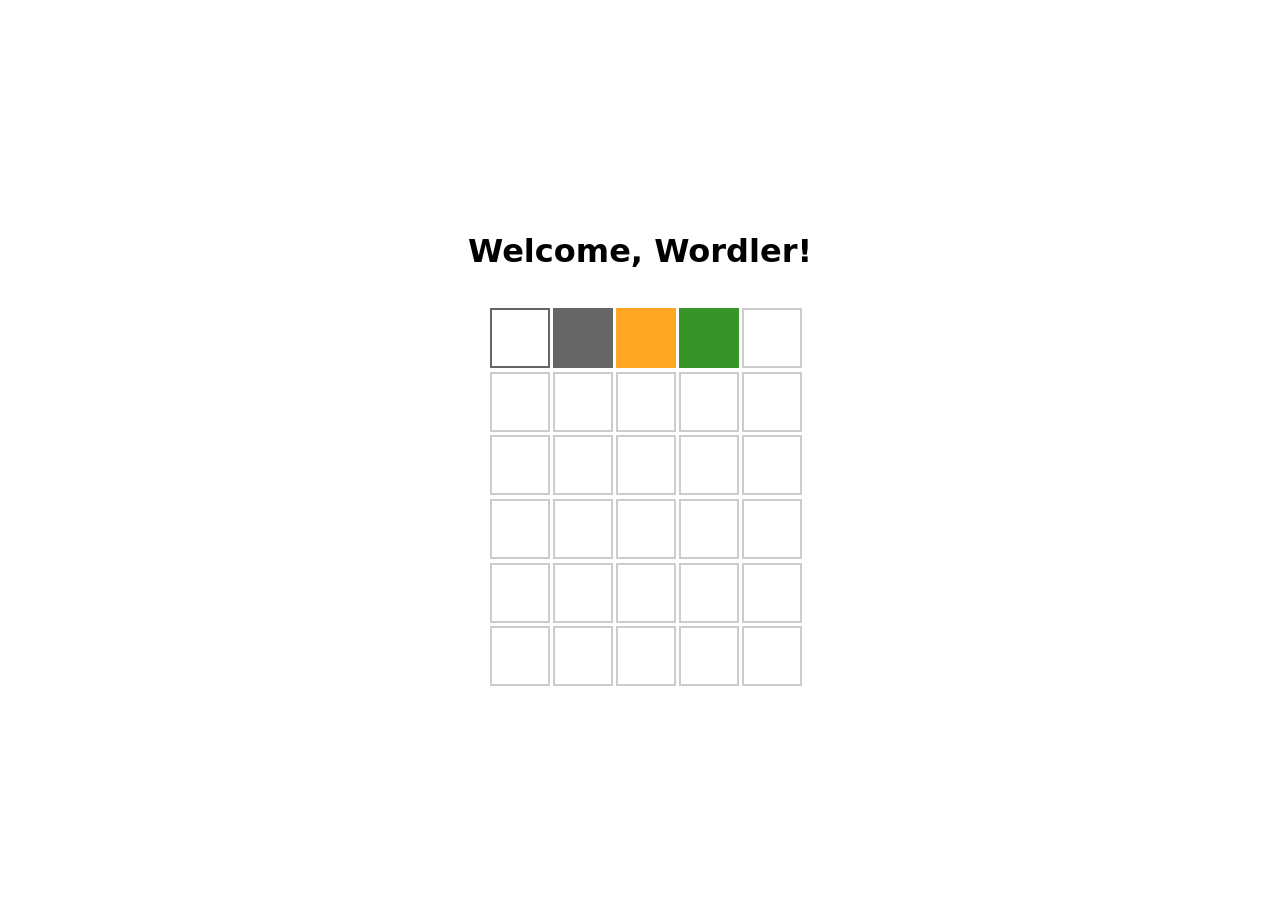
==== index.html @ 60be1d21 "Initial Wordle project version" ====
<!DOCTYPE html>
<html lang="en">
<head>
    <meta charset="UTF-8">
    <meta name="viewport" content="width=device-width, initial-scale=1.0">
    <title>Wordle</title>
    <link rel="shortcut icon" href="favicon.png" type="image/x-icon">
    <link rel="stylesheet" href="style.css">
</head>
<body>
    <div class="info">
        <h1>Welcome, wordler!</h1>
    </div>
    <div class="grid">
        <input type="text" class="cell empty" id="{1}" maxlength="1" autofocus>
        <input type="text" class="cell wrong" id="{2}" maxlength="1" autofocus>
        <input type="text" class="cell inword" id="{3}" maxlength="1" autofocus>
        <input type="text" class="cell correct" id="{4}" maxlength="1" autofocus>
        <input type="text" class="cell empty" id="{5}" maxlength="1" autofocus>
        <input type="text" class="cell empty" id="{6}" maxlength="1" autofocus>
        <input type="text" class="cell empty" id="{7}" maxlength="1" autofocus>
        <input type="text" class="cell empty" id="{8}" maxlength="1" autofocus>
        <input type="text" class="cell empty" id="{9}" maxlength="1" autofocus>
        <input type="text" class="cell empty" id="{10}" maxlength="1" autofocus>
        <input type="text" class="cell empty" id="{11}" maxlength="1" autofocus>
        <input type="text" class="cell empty" id="{12}" maxlength="1" autofocus>
        <input type="text" class="cell empty" id="{13}" maxlength="1" autofocus>
        <input type="text" class="cell empty" id="{14}" maxlength="1" autofocus>
        <input type="text" class="cell empty" id="{15}" maxlength="1" autofocus>
        <input type="text" class="cell empty" id="{16}" maxlength="1" autofocus>
        <input type="text" class="cell empty" id="{17}" maxlength="1" autofocus>
        <input type="text" class="cell empty" id="{18}" maxlength="1" autofocus>
        <input type="text" class="cell empty" id="{19}" maxlength="1" autofocus>
        <input type="text" class="cell empty" id="{20}" maxlength="1" autofocus>
        <input type="text" class="cell empty" id="{21}" maxlength="1" autofocus>
        <input type="text" class="cell empty" id="{22}" maxlength="1" autofocus>
        <input type="text" class="cell empty" id="{23}" maxlength="1" autofocus>
        <input type="text" class="cell empty" id="{24}" maxlength="1" autofocus>
        <input type="text" class="cell empty" id="{25}" maxlength="1" autofocus>
        <input type="text" class="cell empty" id="{26}" maxlength="1" autofocus>
        <input type="text" class="cell empty" id="{27}" maxlength="1" autofocus>
        <input type="text" class="cell empty" id="{28}" maxlength="1" autofocus>
        <input type="text" class="cell empty" id="{29}" maxlength="1" autofocus>
        <input type="text" class="cell empty" id="{30}" maxlength="1" autofocus>
    </div>
</body>
<script src="script.js"></script>
</html>
---- style.css ----
*{
    box-sizing: border-box;
    margin: 0;
    padding: 0;
    --size: 60px;
    --chars: 5;
    --guesses: 6;
}
body{
    padding: 5%;
    max-height: 100vh;
    max-width: 100vw;
    height: 100vh;
    width: 100vw;
    min-height: 100vh;
    min-width: 100vw;
    display: flex;
    flex-direction: column;
    justify-content: center;
    align-items: center;
    flex-wrap: wrap;
    gap: 5%;
}
.info{
    width: 100%;
    display: flex;
    justify-content: center;
    align-items: center;
}
.info > h1{
    text-transform: capitalize;
    font-family: system-ui, -apple-system, BlinkMacSystemFont, 'Segoe UI', Roboto, Oxygen, Ubuntu, Cantarell, 'Open Sans', 'Helvetica Neue', sans-serif;
    height: auto;
    text-align: center;
}
.grid{
    display: grid;
    width: calc(var(--size) * var(--chars));
    height: calc(var(--size) * var(--guesses));
    grid-template-columns: repeat(var(--chars), 1fr);
    grid-template-rows: repeat(var(--guesses), 1fr);
    gap: 1%;
}
.cell{
    width: var(--size);
    height: var(--size);
    font-size: calc(var(--size) - 20px);
    font-family: system-ui, -apple-system, BlinkMacSystemFont, 'Segoe UI', Roboto, Oxygen, Ubuntu, Cantarell, 'Open Sans', 'Helvetica Neue', sans-serif;
    font-weight: bold;
    caret-color: transparent;
    cursor: default;
    text-align: center;
    text-transform: uppercase;
    line-height: var(--size);
    pointer-events: none;
}
.cell:focus, .cell:active, .cell:focus-within{
    outline: none;
}
.empty{
    border: 2px solid #ccc;
    color: #000;
}
.empty:focus{
    border: 2px solid #666;
}
.wrong{
    background-color: #666;
    color: #fff;
    border: 2px solid #666;
}
.wrong:focus{
    border: 2px solid #666;
}
.inword{
    background-color: #ffa723;
    color: #fff;
    border: 2px solid #ffa723;
}
.inword:focus{
    border: 2px solid #ffa723;
}
.correct{
    background-color: #379428;
    color: #fff;
    border: 2px solid #379428;
}
.correct:focus{
    border: 2px solid #379428;
}
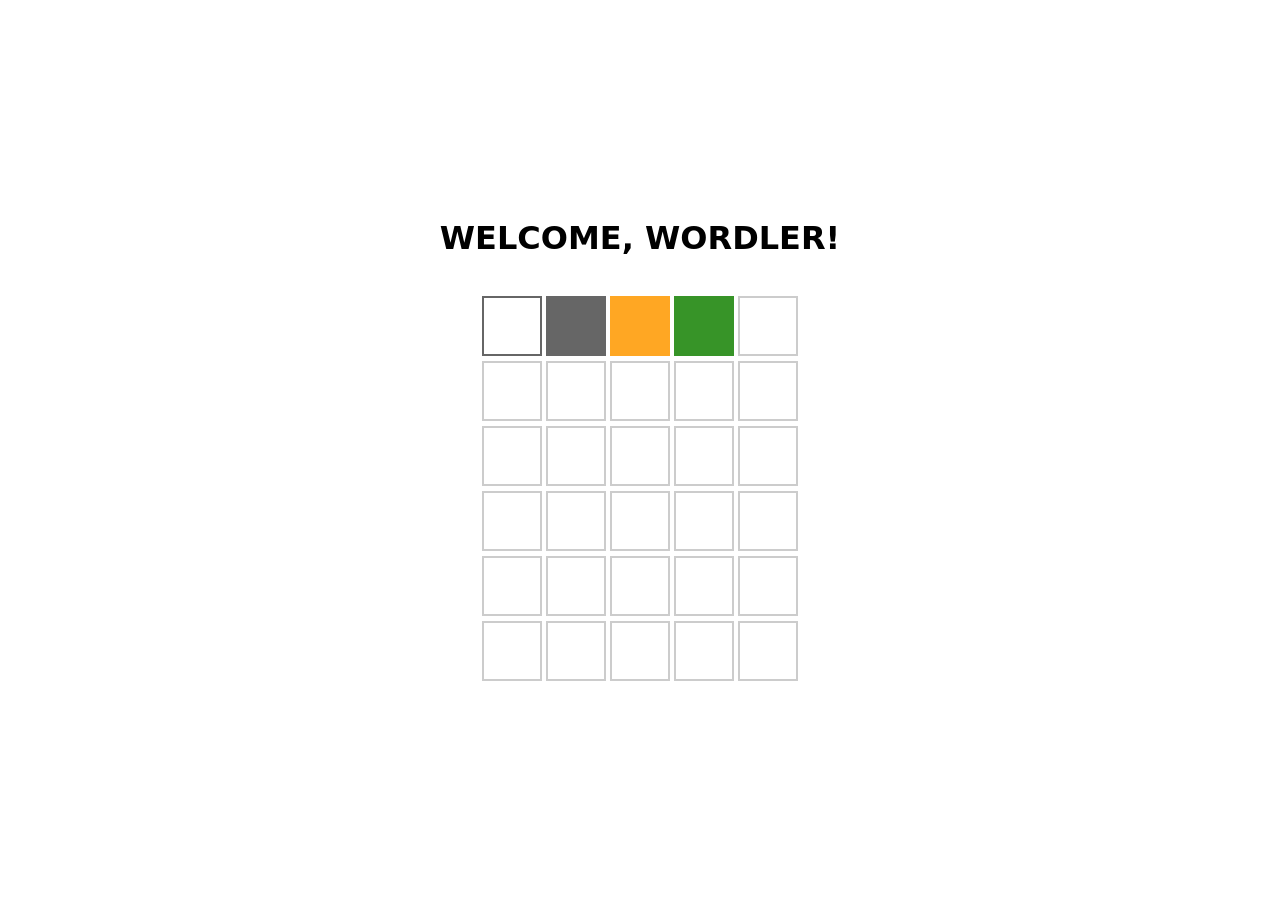
==== commit a606159c: "Fixed focusing on cells. Added readonly to inputs after "Enter" was pressed." ====
--- a/index.html
+++ b/index.html
@@ -12,36 +12,48 @@
         <h1>Welcome, wordler!</h1>
     </div>
     <div class="grid">
-        <input type="text" class="cell empty" id="{1}" maxlength="1" autofocus>
-        <input type="text" class="cell wrong" id="{2}" maxlength="1" autofocus>
-        <input type="text" class="cell inword" id="{3}" maxlength="1" autofocus>
-        <input type="text" class="cell correct" id="{4}" maxlength="1" autofocus>
-        <input type="text" class="cell empty" id="{5}" maxlength="1" autofocus>
-        <input type="text" class="cell empty" id="{6}" maxlength="1" autofocus>
-        <input type="text" class="cell empty" id="{7}" maxlength="1" autofocus>
-        <input type="text" class="cell empty" id="{8}" maxlength="1" autofocus>
-        <input type="text" class="cell empty" id="{9}" maxlength="1" autofocus>
-        <input type="text" class="cell empty" id="{10}" maxlength="1" autofocus>
-        <input type="text" class="cell empty" id="{11}" maxlength="1" autofocus>
-        <input type="text" class="cell empty" id="{12}" maxlength="1" autofocus>
-        <input type="text" class="cell empty" id="{13}" maxlength="1" autofocus>
-        <input type="text" class="cell empty" id="{14}" maxlength="1" autofocus>
-        <input type="text" class="cell empty" id="{15}" maxlength="1" autofocus>
-        <input type="text" class="cell empty" id="{16}" maxlength="1" autofocus>
-        <input type="text" class="cell empty" id="{17}" maxlength="1" autofocus>
-        <input type="text" class="cell empty" id="{18}" maxlength="1" autofocus>
-        <input type="text" class="cell empty" id="{19}" maxlength="1" autofocus>
-        <input type="text" class="cell empty" id="{20}" maxlength="1" autofocus>
-        <input type="text" class="cell empty" id="{21}" maxlength="1" autofocus>
-        <input type="text" class="cell empty" id="{22}" maxlength="1" autofocus>
-        <input type="text" class="cell empty" id="{23}" maxlength="1" autofocus>
-        <input type="text" class="cell empty" id="{24}" maxlength="1" autofocus>
-        <input type="text" class="cell empty" id="{25}" maxlength="1" autofocus>
-        <input type="text" class="cell empty" id="{26}" maxlength="1" autofocus>
-        <input type="text" class="cell empty" id="{27}" maxlength="1" autofocus>
-        <input type="text" class="cell empty" id="{28}" maxlength="1" autofocus>
-        <input type="text" class="cell empty" id="{29}" maxlength="1" autofocus>
-        <input type="text" class="cell empty" id="{30}" maxlength="1" autofocus>
+        <div class="row" id="1">
+            <input type="text" class="cell empty" id="{1}" maxlength="1" autofocus>
+            <input type="text" class="cell wrong" id="{2}" maxlength="1" autofocus>
+            <input type="text" class="cell inword" id="{3}" maxlength="1" autofocus>
+            <input type="text" class="cell correct" id="{4}" maxlength="1" autofocus>
+            <input type="text" class="cell empty" id="{5}" maxlength="1" autofocus>
+        </div>
+        <div class="row" id="2">
+             <input type="text" class="cell empty" id="{6}" maxlength="1" autofocus>
+            <input type="text" class="cell empty" id="{7}" maxlength="1" autofocus>
+            <input type="text" class="cell empty" id="{8}" maxlength="1" autofocus>
+            <input type="text" class="cell empty" id="{9}" maxlength="1" autofocus>
+            <input type="text" class="cell empty" id="{10}" maxlength="1" autofocus>
+        </div>
+        <div class="row" id="3">
+            <input type="text" class="cell empty" id="{11}" maxlength="1" autofocus>
+            <input type="text" class="cell empty" id="{12}" maxlength="1" autofocus>
+            <input type="text" class="cell empty" id="{13}" maxlength="1" autofocus>
+            <input type="text" class="cell empty" id="{14}" maxlength="1" autofocus>
+            <input type="text" class="cell empty" id="{15}" maxlength="1" autofocus>
+        </div>
+        <div class="row" id="4">
+            <input type="text" class="cell empty" id="{16}" maxlength="1" autofocus>
+            <input type="text" class="cell empty" id="{17}" maxlength="1" autofocus>
+            <input type="text" class="cell empty" id="{18}" maxlength="1" autofocus>
+            <input type="text" class="cell empty" id="{19}" maxlength="1" autofocus>
+            <input type="text" class="cell empty" id="{20}" maxlength="1" autofocus>
+        </div>
+        <div class="row" id="5">
+            <input type="text" class="cell empty" id="{21}" maxlength="1" autofocus>
+            <input type="text" class="cell empty" id="{22}" maxlength="1" autofocus>
+            <input type="text" class="cell empty" id="{23}" maxlength="1" autofocus>
+            <input type="text" class="cell empty" id="{24}" maxlength="1" autofocus>
+            <input type="text" class="cell empty" id="{25}" maxlength="1" autofocus>
+        </div>
+        <div class="row" id="6">
+            <input type="text" class="cell empty" id="{26}" maxlength="1" autofocus>
+            <input type="text" class="cell empty" id="{27}" maxlength="1" autofocus>
+            <input type="text" class="cell empty" id="{28}" maxlength="1" autofocus>
+            <input type="text" class="cell empty" id="{29}" maxlength="1" autofocus>
+            <input type="text" class="cell empty" id="{30}" maxlength="1" autofocus>
+        </div>
     </div>
 </body>
 <script src="script.js"></script>
--- a/style.css
+++ b/style.css
@@ -28,18 +28,19 @@
     align-items: center;
 }
 .info > h1{
-    text-transform: capitalize;
+    text-transform: uppercase;
     font-family: system-ui, -apple-system, BlinkMacSystemFont, 'Segoe UI', Roboto, Oxygen, Ubuntu, Cantarell, 'Open Sans', 'Helvetica Neue', sans-serif;
     height: auto;
     text-align: center;
 }
 .grid{
     display: grid;
-    width: calc(var(--size) * var(--chars));
-    height: calc(var(--size) * var(--guesses));
-    grid-template-columns: repeat(var(--chars), 1fr);
+    min-width: calc(var(--size) * var(--chars));
+    min-height: calc(var(--size) * var(--guesses));
+    grid-template-columns: 1fr;
     grid-template-rows: repeat(var(--guesses), 1fr);
-    gap: 1%;
+    gap: 5px;
+    pointer-events: none;
 }
 .cell{
     width: var(--size);
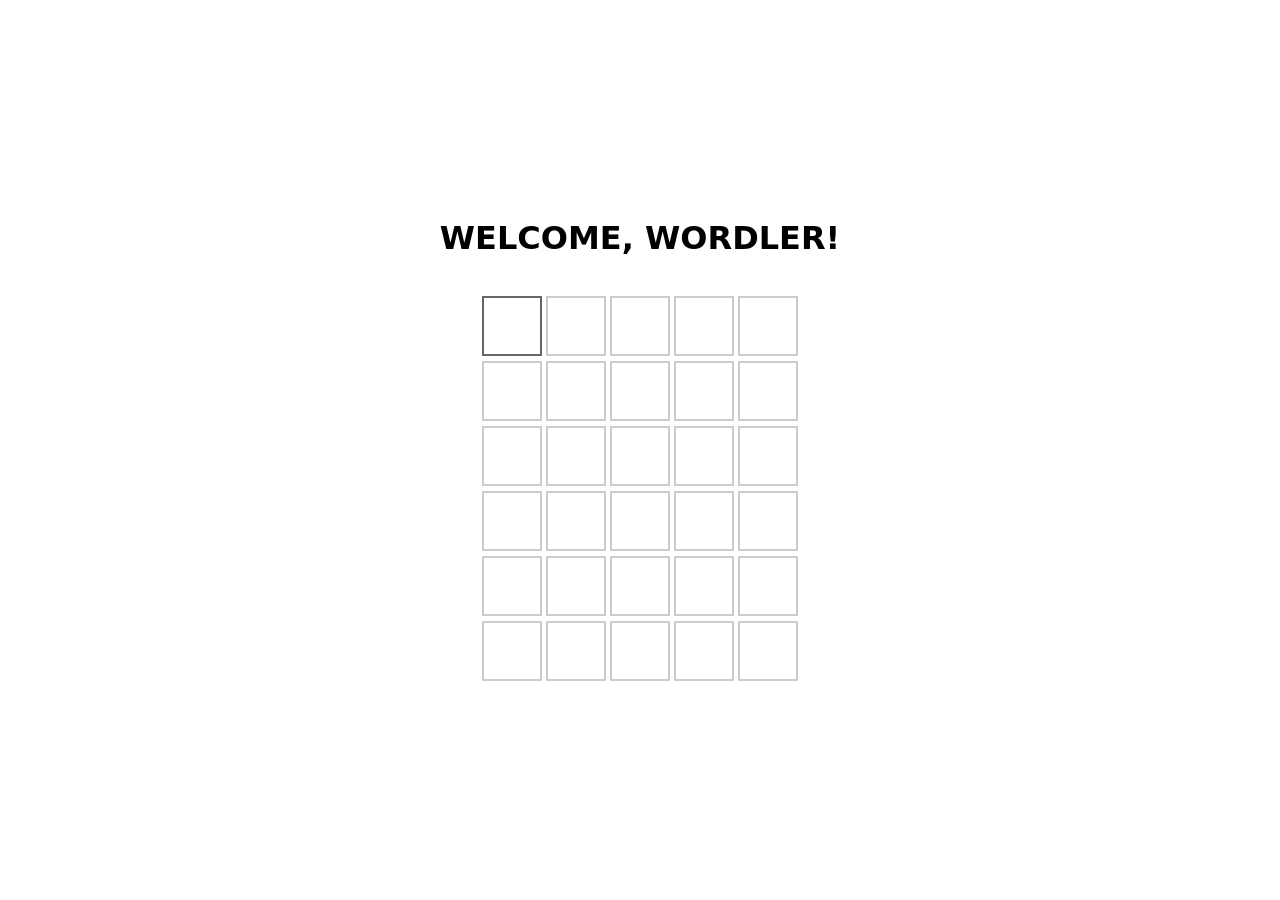
==== commit adea0f3a: "Added tabindex="-1" for every input except first one to disable focusing on each consecutive input b" ====
--- a/index.html
+++ b/index.html
@@ -14,45 +14,45 @@
     <div class="grid">
         <div class="row" id="1">
             <input type="text" class="cell empty" id="{1}" maxlength="1" autofocus>
-            <input type="text" class="cell wrong" id="{2}" maxlength="1" autofocus>
-            <input type="text" class="cell inword" id="{3}" maxlength="1" autofocus>
-            <input type="text" class="cell correct" id="{4}" maxlength="1" autofocus>
-            <input type="text" class="cell empty" id="{5}" maxlength="1" autofocus>
+            <input type="text" class="cell empty" id="{2}" maxlength="1" autofocus tabindex="-1">
+            <input type="text" class="cell empty" id="{3}" maxlength="1" autofocus tabindex="-1">
+            <input type="text" class="cell empty" id="{4}" maxlength="1" autofocus tabindex="-1">
+            <input type="text" class="cell empty" id="{5}" maxlength="1" autofocus tabindex="-1">
         </div>
         <div class="row" id="2">
-             <input type="text" class="cell empty" id="{6}" maxlength="1" autofocus>
-            <input type="text" class="cell empty" id="{7}" maxlength="1" autofocus>
-            <input type="text" class="cell empty" id="{8}" maxlength="1" autofocus>
-            <input type="text" class="cell empty" id="{9}" maxlength="1" autofocus>
-            <input type="text" class="cell empty" id="{10}" maxlength="1" autofocus>
+            <input type="text" class="cell empty" id="{6}" maxlength="1" autofocus tabindex="-1">
+            <input type="text" class="cell empty" id="{7}" maxlength="1" autofocus tabindex="-1">
+            <input type="text" class="cell empty" id="{8}" maxlength="1" autofocus tabindex="-1">
+            <input type="text" class="cell empty" id="{9}" maxlength="1" autofocus tabindex="-1">
+            <input type="text" class="cell empty" id="{10}" maxlength="1" autofocus tabindex="-1">
         </div>
         <div class="row" id="3">
-            <input type="text" class="cell empty" id="{11}" maxlength="1" autofocus>
-            <input type="text" class="cell empty" id="{12}" maxlength="1" autofocus>
-            <input type="text" class="cell empty" id="{13}" maxlength="1" autofocus>
-            <input type="text" class="cell empty" id="{14}" maxlength="1" autofocus>
-            <input type="text" class="cell empty" id="{15}" maxlength="1" autofocus>
+            <input type="text" class="cell empty" id="{11}" maxlength="1" autofocus tabindex="-1">
+            <input type="text" class="cell empty" id="{12}" maxlength="1" autofocus tabindex="-1">
+            <input type="text" class="cell empty" id="{13}" maxlength="1" autofocus tabindex="-1">
+            <input type="text" class="cell empty" id="{14}" maxlength="1" autofocus tabindex="-1">
+            <input type="text" class="cell empty" id="{15}" maxlength="1" autofocus tabindex="-1">
         </div>
         <div class="row" id="4">
-            <input type="text" class="cell empty" id="{16}" maxlength="1" autofocus>
-            <input type="text" class="cell empty" id="{17}" maxlength="1" autofocus>
-            <input type="text" class="cell empty" id="{18}" maxlength="1" autofocus>
-            <input type="text" class="cell empty" id="{19}" maxlength="1" autofocus>
-            <input type="text" class="cell empty" id="{20}" maxlength="1" autofocus>
+            <input type="text" class="cell empty" id="{16}" maxlength="1" autofocus tabindex="-1">
+            <input type="text" class="cell empty" id="{17}" maxlength="1" autofocus tabindex="-1">
+            <input type="text" class="cell empty" id="{18}" maxlength="1" autofocus tabindex="-1">
+            <input type="text" class="cell empty" id="{19}" maxlength="1" autofocus tabindex="-1">
+            <input type="text" class="cell empty" id="{20}" maxlength="1" autofocus tabindex="-1">
         </div>
         <div class="row" id="5">
-            <input type="text" class="cell empty" id="{21}" maxlength="1" autofocus>
-            <input type="text" class="cell empty" id="{22}" maxlength="1" autofocus>
-            <input type="text" class="cell empty" id="{23}" maxlength="1" autofocus>
-            <input type="text" class="cell empty" id="{24}" maxlength="1" autofocus>
-            <input type="text" class="cell empty" id="{25}" maxlength="1" autofocus>
+            <input type="text" class="cell empty" id="{21}" maxlength="1" autofocus tabindex="-1">
+            <input type="text" class="cell empty" id="{22}" maxlength="1" autofocus tabindex="-1">
+            <input type="text" class="cell empty" id="{23}" maxlength="1" autofocus tabindex="-1">
+            <input type="text" class="cell empty" id="{24}" maxlength="1" autofocus tabindex="-1">
+            <input type="text" class="cell empty" id="{25}" maxlength="1" autofocus tabindex="-1">
         </div>
         <div class="row" id="6">
-            <input type="text" class="cell empty" id="{26}" maxlength="1" autofocus>
-            <input type="text" class="cell empty" id="{27}" maxlength="1" autofocus>
-            <input type="text" class="cell empty" id="{28}" maxlength="1" autofocus>
-            <input type="text" class="cell empty" id="{29}" maxlength="1" autofocus>
-            <input type="text" class="cell empty" id="{30}" maxlength="1" autofocus>
+            <input type="text" class="cell empty" id="{26}" maxlength="1" autofocus tabindex="-1">
+            <input type="text" class="cell empty" id="{27}" maxlength="1" autofocus tabindex="-1">
+            <input type="text" class="cell empty" id="{28}" maxlength="1" autofocus tabindex="-1">
+            <input type="text" class="cell empty" id="{29}" maxlength="1" autofocus tabindex="-1">
+            <input type="text" class="cell empty" id="{30}" maxlength="1" autofocus tabindex="-1">
         </div>
     </div>
 </body>
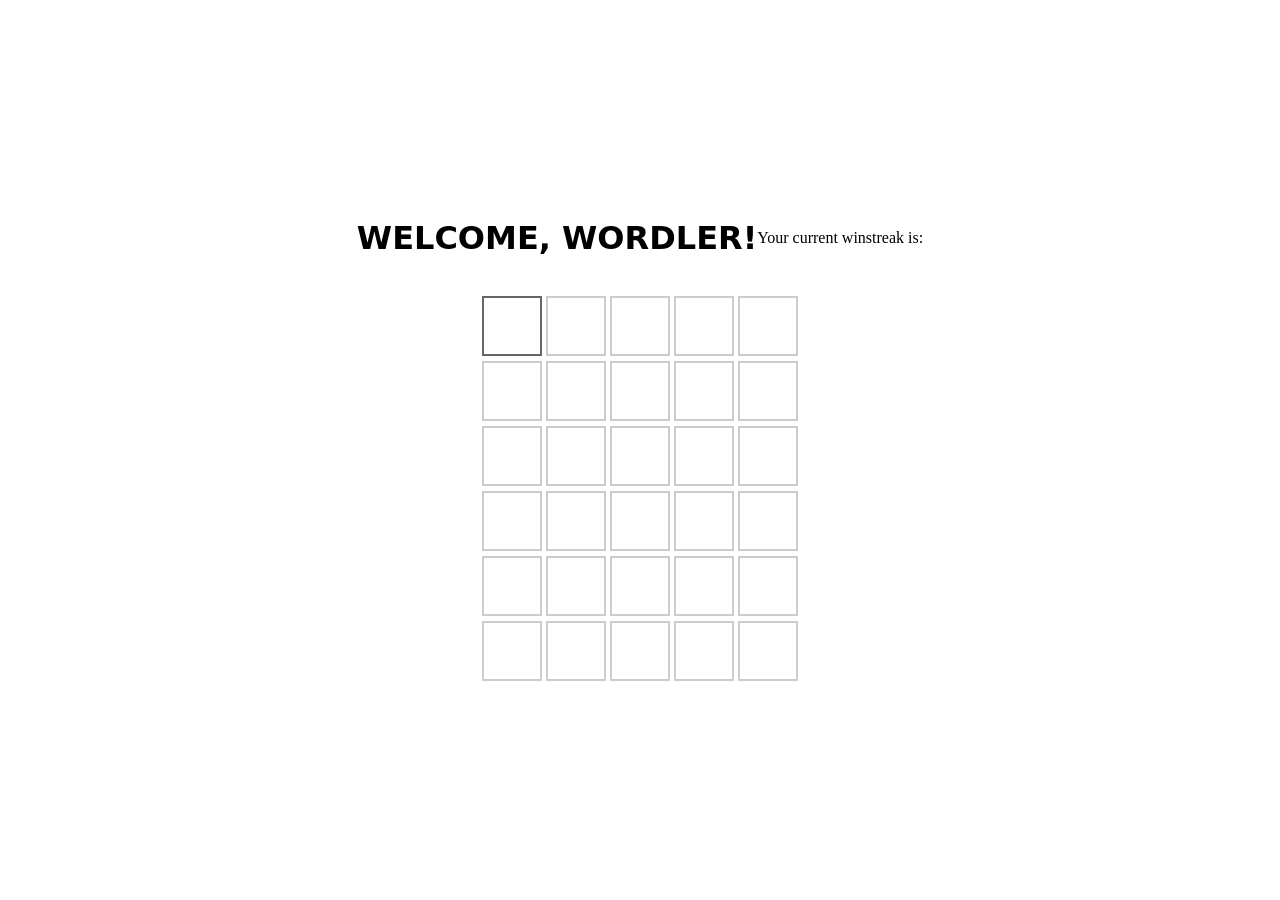
==== commit 02b9d391: "Added winstreak element" ====
--- a/index.html
+++ b/index.html
@@ -10,6 +10,7 @@
 <body>
     <div class="info">
         <h1>Welcome, wordler!</h1>
+        <div class="winstreak">Your current winstreak is: <span></span></div>
     </div>
     <div class="grid">
         <div class="row" id="1">
--- a/style.css
+++ b/style.css
@@ -5,6 +5,13 @@
     --size: 60px;
     --chars: 5;
     --guesses: 6;
+    -webkit-touch-callout: none; /* iOS Safari */
+    -webkit-user-select: none; /* Safari */
+     -khtml-user-select: none; /* Konqueror HTML */
+       -moz-user-select: none; /* Old versions of Firefox */
+        -ms-user-select: none; /* Internet Explorer/Edge */
+            user-select: none; /* Non-prefixed version, currently
+                                  supported by Chrome, Edge, Opera and Firefox */
 }
 body{
     padding: 5%;
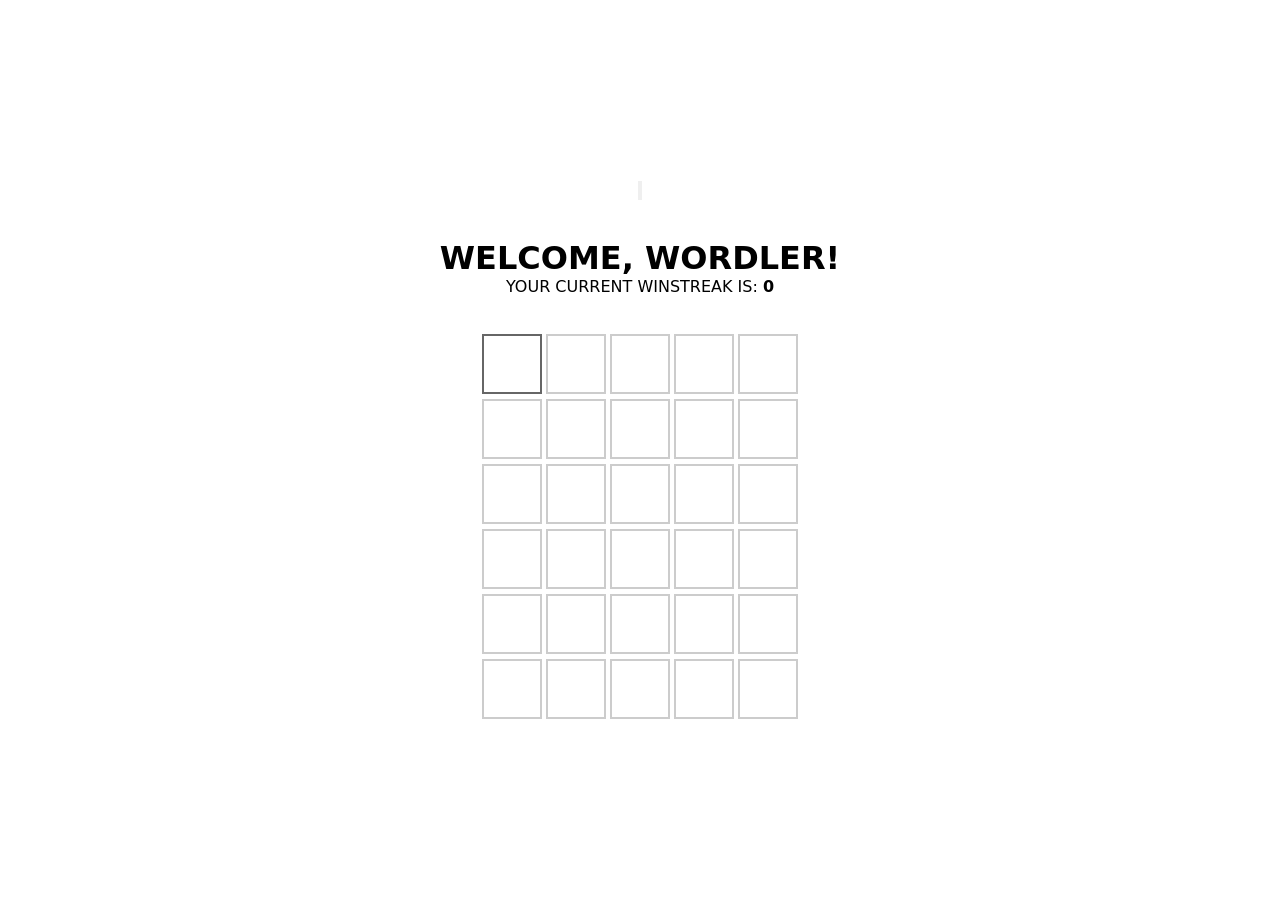
==== commit 91903f45: "Added menu and dialog modal" ====
--- a/index.html
+++ b/index.html
@@ -8,52 +8,103 @@
     <link rel="stylesheet" href="style.css">
 </head>
 <body>
+    <menu class="menu">
+        <button id="settings" title="Settings">
+            <svg xmlns="http://www.w3.org/2000/svg" fill="currentColor" class="bi bi-gear-fill" viewBox="0 0 16 16">
+                <path d="M9.405 1.05c-.413-1.4-2.397-1.4-2.81 0l-.1.34a1.464 1.464 0 0 1-2.105.872l-.31-.17c-1.283-.698-2.686.705-1.987 1.987l.169.311c.446.82.023 1.841-.872 2.105l-.34.1c-1.4.413-1.4 2.397 0 2.81l.34.1a1.464 1.464 0 0 1 .872 2.105l-.17.31c-.698 1.283.705 2.686 1.987 1.987l.311-.169a1.464 1.464 0 0 1 2.105.872l.1.34c.413 1.4 2.397 1.4 2.81 0l.1-.34a1.464 1.464 0 0 1 2.105-.872l.31.17c1.283.698 2.686-.705 1.987-1.987l-.169-.311a1.464 1.464 0 0 1 .872-2.105l.34-.1c1.4-.413 1.4-2.397 0-2.81l-.34-.1a1.464 1.464 0 0 1-.872-2.105l.17-.31c.698-1.283-.705-2.686-1.987-1.987l-.311.169a1.464 1.464 0 0 1-2.105-.872l-.1-.34zM8 10.93a2.929 2.929 0 1 1 0-5.86 2.929 2.929 0 0 1 0 5.858z"/>
+            </svg>
+        </button>
+        <dialog id="dialog_settings">
+            <form method="dialog"> <!-- form to enable dialog closing on click outside of it -->
+                <button class="close dialog_settings" title="Close.">
+                    <svg xmlns="http://www.w3.org/2000/svg" fill="none" viewBox="0 0 24 24">
+                        <path d="M17.59 5L12 10.59L6.41 5L5 6.41L10.59 12L5 17.59L6.41 19L12 13.41L17.59 19L19 17.59L13.41 12L19 6.41L17.59 5Z" fill="black"/>
+                    </svg>
+                </button>
+                <ul class="options">
+                    <li class="option">
+                        <button id="theme" title="Choose the theme.">
+                            <svg xmlns="http://www.w3.org/2000/svg" fill="currentColor" class="bi bi-circle-half" viewBox="0 0 16 16">
+                                <path d="M8 15A7 7 0 1 0 8 1v14zm0 1A8 8 0 1 1 8 0a8 8 0 0 1 0 16z"/>
+                            </svg>
+                        </button>
+                    </li>
+                    <li class="option">
+                        <button id="hint" title="Ask for a hint.">
+                            <svg xmlns="http://www.w3.org/2000/svg" width="16" height="16" fill="currentColor" class="bi bi-lightbulb" viewBox="0 0 16 16">
+                                <path d="M2 6a6 6 0 1 1 10.174 4.31c-.203.196-.359.4-.453.619l-.762 1.769A.5.5 0 0 1 10.5 13a.5.5 0 0 1 0 1 .5.5 0 0 1 0 1l-.224.447a1 1 0 0 1-.894.553H6.618a1 1 0 0 1-.894-.553L5.5 15a.5.5 0 0 1 0-1 .5.5 0 0 1 0-1 .5.5 0 0 1-.46-.302l-.761-1.77a1.964 1.964 0 0 0-.453-.618A5.984 5.984 0 0 1 2 6zm6-5a5 5 0 0 0-3.479 8.592c.263.254.514.564.676.941L5.83 12h4.342l.632-1.467c.162-.377.413-.687.676-.941A5 5 0 0 0 8 1z"/>
+                            </svg>
+                        </button>
+                    </li>
+                    <li class="option">
+                        <button id="characters" title="Change word length.">
+                            <svg xmlns="http://www.w3.org/2000/svg" class="icon icon-tabler icon-tabler-letter-spacing" viewBox="3 3 18 18" stroke-width="2" stroke="currentColor" fill="none" stroke-linecap="round" stroke-linejoin="round">
+                                <path stroke="none" d="M0 0h24v24H0z" fill="none"/>
+                                <path d="M5 12v-5.5a2.5 2.5 0 0 1 5 0v5.5m0 -4h-5" />
+                                <path d="M13 4l3 8l3 -8" />
+                                <path d="M5 18h14" />
+                                <path d="M17 20l2 -2l-2 -2" />
+                                <path d="M7 16l-2 2l2 2" />
+                            </svg>
+                        </button>
+                    </li>
+                    <li class="option">
+                        <button id="info" title="How to play?">
+                            <svg xmlns="http://www.w3.org/2000/svg" width="16" height="16" fill="currentColor" class="bi bi-info-circle" viewBox="0 0 16 16">
+                                <path d="M8 15A7 7 0 1 1 8 1a7 7 0 0 1 0 14zm0 1A8 8 0 1 0 8 0a8 8 0 0 0 0 16z"/> <path d="m8.93 6.588-2.29.287-.082.38.45.083c.294.07.352.176.288.469l-.738 3.468c-.194.897.105 1.319.808 1.319.545 0 1.178-.252 1.465-.598l.088-.416c-.2.176-.492.246-.686.246-.275 0-.375-.193-.304-.533L8.93 6.588zM9 4.5a1 1 0 1 1-2 0 1 1 0 0 1 2 0z"/>
+                            </svg>
+                        </button>
+                    </li>
+                </ul>
+            </form>
+        </dialog>
+    </menu>
     <div class="info">
         <h1>Welcome, wordler!</h1>
         <div class="winstreak">Your current winstreak is: <span></span></div>
     </div>
     <div class="grid">
         <div class="row" id="1">
-            <input type="text" class="cell empty" id="{1}" maxlength="1" autofocus>
-            <input type="text" class="cell empty" id="{2}" maxlength="1" autofocus tabindex="-1">
-            <input type="text" class="cell empty" id="{3}" maxlength="1" autofocus tabindex="-1">
-            <input type="text" class="cell empty" id="{4}" maxlength="1" autofocus tabindex="-1">
-            <input type="text" class="cell empty" id="{5}" maxlength="1" autofocus tabindex="-1">
+            <input type="text" class="cell empty" id="1" maxlength="1" autofocus>
+            <input type="text" class="cell empty" id="2" maxlength="1" tabindex="-1">
+            <input type="text" class="cell empty" id="3" maxlength="1" tabindex="-1">
+            <input type="text" class="cell empty" id="4" maxlength="1" tabindex="-1">
+            <input type="text" class="cell empty" id="5" maxlength="1" tabindex="-1">
         </div>
         <div class="row" id="2">
-            <input type="text" class="cell empty" id="{6}" maxlength="1" autofocus tabindex="-1">
-            <input type="text" class="cell empty" id="{7}" maxlength="1" autofocus tabindex="-1">
-            <input type="text" class="cell empty" id="{8}" maxlength="1" autofocus tabindex="-1">
-            <input type="text" class="cell empty" id="{9}" maxlength="1" autofocus tabindex="-1">
-            <input type="text" class="cell empty" id="{10}" maxlength="1" autofocus tabindex="-1">
+            <input type="text" class="cell empty" id="6" maxlength="1" tabindex="-1">
+            <input type="text" class="cell empty" id="7" maxlength="1" tabindex="-1">
+            <input type="text" class="cell empty" id="8" maxlength="1" tabindex="-1">
+            <input type="text" class="cell empty" id="9" maxlength="1" tabindex="-1">
+            <input type="text" class="cell empty" id="10" maxlength="1" tabindex="-1">
         </div>
         <div class="row" id="3">
-            <input type="text" class="cell empty" id="{11}" maxlength="1" autofocus tabindex="-1">
-            <input type="text" class="cell empty" id="{12}" maxlength="1" autofocus tabindex="-1">
-            <input type="text" class="cell empty" id="{13}" maxlength="1" autofocus tabindex="-1">
-            <input type="text" class="cell empty" id="{14}" maxlength="1" autofocus tabindex="-1">
-            <input type="text" class="cell empty" id="{15}" maxlength="1" autofocus tabindex="-1">
+            <input type="text" class="cell empty" id="11" maxlength="1" tabindex="-1">
+            <input type="text" class="cell empty" id="12" maxlength="1" tabindex="-1">
+            <input type="text" class="cell empty" id="13" maxlength="1" tabindex="-1">
+            <input type="text" class="cell empty" id="14" maxlength="1" tabindex="-1">
+            <input type="text" class="cell empty" id="15" maxlength="1" tabindex="-1">
         </div>
         <div class="row" id="4">
-            <input type="text" class="cell empty" id="{16}" maxlength="1" autofocus tabindex="-1">
-            <input type="text" class="cell empty" id="{17}" maxlength="1" autofocus tabindex="-1">
-            <input type="text" class="cell empty" id="{18}" maxlength="1" autofocus tabindex="-1">
-            <input type="text" class="cell empty" id="{19}" maxlength="1" autofocus tabindex="-1">
-            <input type="text" class="cell empty" id="{20}" maxlength="1" autofocus tabindex="-1">
+            <input type="text" class="cell empty" id="16" maxlength="1" tabindex="-1">
+            <input type="text" class="cell empty" id="17" maxlength="1" tabindex="-1">
+            <input type="text" class="cell empty" id="18" maxlength="1" tabindex="-1">
+            <input type="text" class="cell empty" id="19" maxlength="1" tabindex="-1">
+            <input type="text" class="cell empty" id="20" maxlength="1" tabindex="-1">
         </div>
         <div class="row" id="5">
-            <input type="text" class="cell empty" id="{21}" maxlength="1" autofocus tabindex="-1">
-            <input type="text" class="cell empty" id="{22}" maxlength="1" autofocus tabindex="-1">
-            <input type="text" class="cell empty" id="{23}" maxlength="1" autofocus tabindex="-1">
-            <input type="text" class="cell empty" id="{24}" maxlength="1" autofocus tabindex="-1">
-            <input type="text" class="cell empty" id="{25}" maxlength="1" autofocus tabindex="-1">
+            <input type="text" class="cell empty" id="21" maxlength="1" tabindex="-1">
+            <input type="text" class="cell empty" id="22" maxlength="1" tabindex="-1">
+            <input type="text" class="cell empty" id="23" maxlength="1" tabindex="-1">
+            <input type="text" class="cell empty" id="24" maxlength="1" tabindex="-1">
+            <input type="text" class="cell empty" id="25" maxlength="1" tabindex="-1">
         </div>
         <div class="row" id="6">
-            <input type="text" class="cell empty" id="{26}" maxlength="1" autofocus tabindex="-1">
-            <input type="text" class="cell empty" id="{27}" maxlength="1" autofocus tabindex="-1">
-            <input type="text" class="cell empty" id="{28}" maxlength="1" autofocus tabindex="-1">
-            <input type="text" class="cell empty" id="{29}" maxlength="1" autofocus tabindex="-1">
-            <input type="text" class="cell empty" id="{30}" maxlength="1" autofocus tabindex="-1">
+            <input type="text" class="cell empty" id="26" maxlength="1" tabindex="-1">
+            <input type="text" class="cell empty" id="27" maxlength="1" tabindex="-1">
+            <input type="text" class="cell empty" id="28" maxlength="1" tabindex="-1">
+            <input type="text" class="cell empty" id="29" maxlength="1" tabindex="-1">
+            <input type="text" class="cell empty" id="30" maxlength="1" tabindex="-1">
         </div>
     </div>
 </body>
--- a/style.css
+++ b/style.css
@@ -33,12 +33,21 @@
     display: flex;
     justify-content: center;
     align-items: center;
+    flex-wrap: wrap;
+    flex-direction: column;
+    font-family: system-ui, -apple-system, BlinkMacSystemFont, 'Segoe UI', Roboto, Oxygen, Ubuntu, Cantarell, 'Open Sans', 'Helvetica Neue', sans-serif;
 }
 .info > h1{
     text-transform: uppercase;
-    font-family: system-ui, -apple-system, BlinkMacSystemFont, 'Segoe UI', Roboto, Oxygen, Ubuntu, Cantarell, 'Open Sans', 'Helvetica Neue', sans-serif;
     height: auto;
     text-align: center;
+}
+.winstreak{
+    font-size: 16px;
+    text-transform: uppercase;
+}
+.winstreak span{
+    font-weight: 600;
 }
 .grid{
     display: grid;
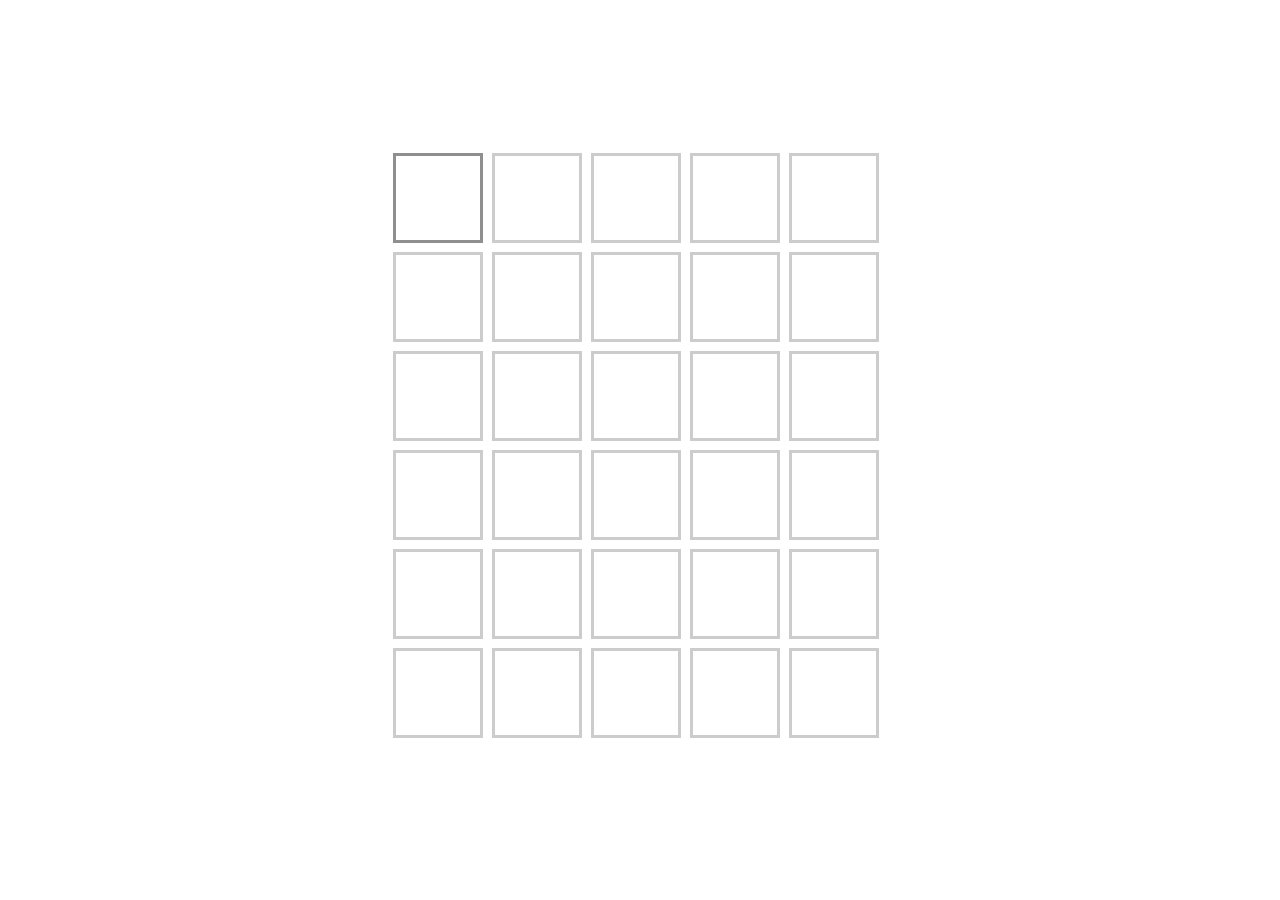
==== commit 7c5d962c: "Move old files to old folder and add new files" ====
--- a/index.html
+++ b/index.html
@@ -1,112 +1,57 @@
-<!DOCTYPE html>
+<!DOCclass="cell" type html>
 <html lang="en">
 <head>
     <meta charset="UTF-8">
     <meta name="viewport" content="width=device-width, initial-scale=1.0">
-    <title>Wordle</title>
     <link rel="shortcut icon" href="favicon.png" type="image/x-icon">
     <link rel="stylesheet" href="style.css">
+    <title>Wordle by Me</title>
 </head>
 <body>
-    <menu class="menu">
-        <button id="settings" title="Settings">
-            <svg xmlns="http://www.w3.org/2000/svg" fill="currentColor" class="bi bi-gear-fill" viewBox="0 0 16 16">
-                <path d="M9.405 1.05c-.413-1.4-2.397-1.4-2.81 0l-.1.34a1.464 1.464 0 0 1-2.105.872l-.31-.17c-1.283-.698-2.686.705-1.987 1.987l.169.311c.446.82.023 1.841-.872 2.105l-.34.1c-1.4.413-1.4 2.397 0 2.81l.34.1a1.464 1.464 0 0 1 .872 2.105l-.17.31c-.698 1.283.705 2.686 1.987 1.987l.311-.169a1.464 1.464 0 0 1 2.105.872l.1.34c.413 1.4 2.397 1.4 2.81 0l.1-.34a1.464 1.464 0 0 1 2.105-.872l.31.17c1.283.698 2.686-.705 1.987-1.987l-.169-.311a1.464 1.464 0 0 1 .872-2.105l.34-.1c1.4-.413 1.4-2.397 0-2.81l-.34-.1a1.464 1.464 0 0 1-.872-2.105l.17-.31c.698-1.283-.705-2.686-1.987-1.987l-.311.169a1.464 1.464 0 0 1-2.105-.872l-.1-.34zM8 10.93a2.929 2.929 0 1 1 0-5.86 2.929 2.929 0 0 1 0 5.858z"/>
-            </svg>
-        </button>
-        <dialog id="dialog_settings">
-            <form method="dialog"> <!-- form to enable dialog closing on click outside of it -->
-                <button class="close dialog_settings" title="Close.">
-                    <svg xmlns="http://www.w3.org/2000/svg" fill="none" viewBox="0 0 24 24">
-                        <path d="M17.59 5L12 10.59L6.41 5L5 6.41L10.59 12L5 17.59L6.41 19L12 13.41L17.59 19L19 17.59L13.41 12L19 6.41L17.59 5Z" fill="black"/>
-                    </svg>
-                </button>
-                <ul class="options">
-                    <li class="option">
-                        <button id="theme" title="Choose the theme.">
-                            <svg xmlns="http://www.w3.org/2000/svg" fill="currentColor" class="bi bi-circle-half" viewBox="0 0 16 16">
-                                <path d="M8 15A7 7 0 1 0 8 1v14zm0 1A8 8 0 1 1 8 0a8 8 0 0 1 0 16z"/>
-                            </svg>
-                        </button>
-                    </li>
-                    <li class="option">
-                        <button id="hint" title="Ask for a hint.">
-                            <svg xmlns="http://www.w3.org/2000/svg" width="16" height="16" fill="currentColor" class="bi bi-lightbulb" viewBox="0 0 16 16">
-                                <path d="M2 6a6 6 0 1 1 10.174 4.31c-.203.196-.359.4-.453.619l-.762 1.769A.5.5 0 0 1 10.5 13a.5.5 0 0 1 0 1 .5.5 0 0 1 0 1l-.224.447a1 1 0 0 1-.894.553H6.618a1 1 0 0 1-.894-.553L5.5 15a.5.5 0 0 1 0-1 .5.5 0 0 1 0-1 .5.5 0 0 1-.46-.302l-.761-1.77a1.964 1.964 0 0 0-.453-.618A5.984 5.984 0 0 1 2 6zm6-5a5 5 0 0 0-3.479 8.592c.263.254.514.564.676.941L5.83 12h4.342l.632-1.467c.162-.377.413-.687.676-.941A5 5 0 0 0 8 1z"/>
-                            </svg>
-                        </button>
-                    </li>
-                    <li class="option">
-                        <button id="characters" title="Change word length.">
-                            <svg xmlns="http://www.w3.org/2000/svg" class="icon icon-tabler icon-tabler-letter-spacing" viewBox="3 3 18 18" stroke-width="2" stroke="currentColor" fill="none" stroke-linecap="round" stroke-linejoin="round">
-                                <path stroke="none" d="M0 0h24v24H0z" fill="none"/>
-                                <path d="M5 12v-5.5a2.5 2.5 0 0 1 5 0v5.5m0 -4h-5" />
-                                <path d="M13 4l3 8l3 -8" />
-                                <path d="M5 18h14" />
-                                <path d="M17 20l2 -2l-2 -2" />
-                                <path d="M7 16l-2 2l2 2" />
-                            </svg>
-                        </button>
-                    </li>
-                    <li class="option">
-                        <button id="info" title="How to play?">
-                            <svg xmlns="http://www.w3.org/2000/svg" width="16" height="16" fill="currentColor" class="bi bi-info-circle" viewBox="0 0 16 16">
-                                <path d="M8 15A7 7 0 1 1 8 1a7 7 0 0 1 0 14zm0 1A8 8 0 1 0 8 0a8 8 0 0 0 0 16z"/> <path d="m8.93 6.588-2.29.287-.082.38.45.083c.294.07.352.176.288.469l-.738 3.468c-.194.897.105 1.319.808 1.319.545 0 1.178-.252 1.465-.598l.088-.416c-.2.176-.492.246-.686.246-.275 0-.375-.193-.304-.533L8.93 6.588zM9 4.5a1 1 0 1 1-2 0 1 1 0 0 1 2 0z"/>
-                            </svg>
-                        </button>
-                    </li>
-                </ul>
-            </form>
-        </dialog>
-    </menu>
-    <div class="info">
-        <h1>Welcome, wordler!</h1>
-        <div class="winstreak">Your current winstreak is: <span></span></div>
-    </div>
     <div class="grid">
-        <div class="row" id="1">
-            <input type="text" class="cell empty" id="1" maxlength="1" autofocus>
-            <input type="text" class="cell empty" id="2" maxlength="1" tabindex="-1">
-            <input type="text" class="cell empty" id="3" maxlength="1" tabindex="-1">
-            <input type="text" class="cell empty" id="4" maxlength="1" tabindex="-1">
-            <input type="text" class="cell empty" id="5" maxlength="1" tabindex="-1">
+        <div class="row row_1">
+            <input class="cell" type="text" maxlength="1" id="1">
+            <input class="cell" type="text" maxlength="1" id="2">
+            <input class="cell" type="text" maxlength="1" id="3">
+            <input class="cell" type="text" maxlength="1" id="4">
+            <input class="cell" type="text" maxlength="1" id="5">
         </div>
-        <div class="row" id="2">
-            <input type="text" class="cell empty" id="6" maxlength="1" tabindex="-1">
-            <input type="text" class="cell empty" id="7" maxlength="1" tabindex="-1">
-            <input type="text" class="cell empty" id="8" maxlength="1" tabindex="-1">
-            <input type="text" class="cell empty" id="9" maxlength="1" tabindex="-1">
-            <input type="text" class="cell empty" id="10" maxlength="1" tabindex="-1">
+        <div class="row row_2">
+            <input class="cell" type="text" maxlength="1" id="6">
+            <input class="cell" type="text" maxlength="1" id="7">
+            <input class="cell" type="text" maxlength="1" id="8">
+            <input class="cell" type="text" maxlength="1" id="9">
+            <input class="cell" type="text" maxlength="1" id="10">
         </div>
-        <div class="row" id="3">
-            <input type="text" class="cell empty" id="11" maxlength="1" tabindex="-1">
-            <input type="text" class="cell empty" id="12" maxlength="1" tabindex="-1">
-            <input type="text" class="cell empty" id="13" maxlength="1" tabindex="-1">
-            <input type="text" class="cell empty" id="14" maxlength="1" tabindex="-1">
-            <input type="text" class="cell empty" id="15" maxlength="1" tabindex="-1">
+        <div class="row row_3">
+            <input class="cell" type="text" maxlength="1" id="11">
+            <input class="cell" type="text" maxlength="1" id="12">
+            <input class="cell" type="text" maxlength="1" id="13">
+            <input class="cell" type="text" maxlength="1" id="14">
+            <input class="cell" type="text" maxlength="1" id="15">
         </div>
-        <div class="row" id="4">
-            <input type="text" class="cell empty" id="16" maxlength="1" tabindex="-1">
-            <input type="text" class="cell empty" id="17" maxlength="1" tabindex="-1">
-            <input type="text" class="cell empty" id="18" maxlength="1" tabindex="-1">
-            <input type="text" class="cell empty" id="19" maxlength="1" tabindex="-1">
-            <input type="text" class="cell empty" id="20" maxlength="1" tabindex="-1">
+        <div class="row row_4">
+            <input class="cell" type="text" maxlength="1" id="16">
+            <input class="cell" type="text" maxlength="1" id="17">
+            <input class="cell" type="text" maxlength="1" id="18">
+            <input class="cell" type="text" maxlength="1" id="19">
+            <input class="cell" type="text" maxlength="1" id="20">
         </div>
-        <div class="row" id="5">
-            <input type="text" class="cell empty" id="21" maxlength="1" tabindex="-1">
-            <input type="text" class="cell empty" id="22" maxlength="1" tabindex="-1">
-            <input type="text" class="cell empty" id="23" maxlength="1" tabindex="-1">
-            <input type="text" class="cell empty" id="24" maxlength="1" tabindex="-1">
-            <input type="text" class="cell empty" id="25" maxlength="1" tabindex="-1">
+        <div class="row row_5">
+            <input class="cell" type="text" maxlength="1" id="21">
+            <input class="cell" type="text" maxlength="1" id="22">
+            <input class="cell" type="text" maxlength="1" id="23">
+            <input class="cell" type="text" maxlength="1" id="24">
+            <input class="cell" type="text" maxlength="1" id="25">
         </div>
-        <div class="row" id="6">
-            <input type="text" class="cell empty" id="26" maxlength="1" tabindex="-1">
-            <input type="text" class="cell empty" id="27" maxlength="1" tabindex="-1">
-            <input type="text" class="cell empty" id="28" maxlength="1" tabindex="-1">
-            <input type="text" class="cell empty" id="29" maxlength="1" tabindex="-1">
-            <input type="text" class="cell empty" id="30" maxlength="1" tabindex="-1">
+        <div class="row row_6">
+            <input class="cell" type="text" maxlength="1" id="26">
+            <input class="cell" type="text" maxlength="1" id="27">
+            <input class="cell" type="text" maxlength="1" id="28">
+            <input class="cell" type="text" maxlength="1" id="29">
+            <input class="cell" type="text" maxlength="1" id="30">
         </div>
     </div>
+    <script type="module" src="script.js"></script>
 </body>
-<script src="script.js"></script>
 </html>
--- a/style.css
+++ b/style.css
@@ -1,107 +1,83 @@
 *{
     box-sizing: border-box;
+    padding: 0;
     margin: 0;
-    padding: 0;
-    --size: 60px;
-    --chars: 5;
-    --guesses: 6;
-    -webkit-touch-callout: none; /* iOS Safari */
     -webkit-user-select: none; /* Safari */
-     -khtml-user-select: none; /* Konqueror HTML */
-       -moz-user-select: none; /* Old versions of Firefox */
-        -ms-user-select: none; /* Internet Explorer/Edge */
-            user-select: none; /* Non-prefixed version, currently
-                                  supported by Chrome, Edge, Opera and Firefox */
+    -ms-user-select: none;     /* IE 10 і Edge */
+    user-select: none;         /* Стандарт для Chrome, Firefox, Opera */
 }
-body{
-    padding: 5%;
-    max-height: 100vh;
-    max-width: 100vw;
-    height: 100vh;
-    width: 100vw;
-    min-height: 100vh;
-    min-width: 100vw;
-    display: flex;
-    flex-direction: column;
-    justify-content: center;
-    align-items: center;
-    flex-wrap: wrap;
-    gap: 5%;
-}
-.info{
-    width: 100%;
+body {
     display: flex;
     justify-content: center;
     align-items: center;
+    min-height: 800px;
+    min-width: 600px;
+    height: 100%;
+    width: 100%;
+    max-height: 100svh;
+    max-width: 100svw;
+}
+.grid {
+    display: flex;
+    flex-direction: column;
     flex-wrap: wrap;
-    flex-direction: column;
-    font-family: system-ui, -apple-system, BlinkMacSystemFont, 'Segoe UI', Roboto, Oxygen, Ubuntu, Cantarell, 'Open Sans', 'Helvetica Neue', sans-serif;
+    justify-content: center;
+    align-items: center;
 }
-.info > h1{
+.row {
+    width: 100%;
+    display: flex;
+    flex-direction: row;
+    margin-bottom: 1vmin;
+}
+.cell {
+    width: 10vmin;
+    height: 10vmin;
+    margin-right: 1vmin;
+    text-align: center;
+    font-size: 5vmin;
     text-transform: uppercase;
-    height: auto;
-    text-align: center;
-}
-.winstreak{
-    font-size: 16px;
-    text-transform: uppercase;
-}
-.winstreak span{
+    font-family: Arial, Helvetica, sans-serif;
     font-weight: 600;
-}
-.grid{
-    display: grid;
-    min-width: calc(var(--size) * var(--chars));
-    min-height: calc(var(--size) * var(--guesses));
-    grid-template-columns: 1fr;
-    grid-template-rows: repeat(var(--guesses), 1fr);
-    gap: 5px;
+    caret-color: transparent;
+    background-color: transparent;
+    border: 3px solid #ccc;
+    color: inherit;
     pointer-events: none;
 }
-.cell{
-    width: var(--size);
-    height: var(--size);
-    font-size: calc(var(--size) - 20px);
-    font-family: system-ui, -apple-system, BlinkMacSystemFont, 'Segoe UI', Roboto, Oxygen, Ubuntu, Cantarell, 'Open Sans', 'Helvetica Neue', sans-serif;
-    font-weight: bold;
-    caret-color: transparent;
-    cursor: default;
-    text-align: center;
-    text-transform: uppercase;
-    line-height: var(--size);
-    pointer-events: none;
-}
-.cell:focus, .cell:active, .cell:focus-within{
+.cell:focus, .cell:active, .cell:focus-visible {
+    border-color: #8f8f8f;
     outline: none;
 }
-.empty{
-    border: 2px solid #ccc;
-    color: #000;
+.cell::selection, .cell::-moz-selection {
+    background: transparent;
 }
-.empty:focus{
-    border: 2px solid #666;
+.cell.wrong {
+    background-color: #464646;
+    border-color: #464646;
+    color: #fff;
 }
-.wrong{
-    background-color: #666;
+.cell.correct {
+    background-color: #00d312;
+    border-color: #00d312;
     color: #fff;
-    border: 2px solid #666;
 }
-.wrong:focus{
-    border: 2px solid #666;
+.cell.match {
+    background-color: #e5ff00;
+    border-color: #e5ff00;
+    color: #fff;
 }
-.inword{
-    background-color: #ffa723;
-    color: #fff;
-    border: 2px solid #ffa723;
+.cell.full {
+    border-color: #8f8f8f;
 }
-.inword:focus{
-    border: 2px solid #ffa723;
-}
-.correct{
-    background-color: #379428;
-    color: #fff;
-    border: 2px solid #379428;
-}
-.correct:focus{
-    border: 2px solid #379428;
+@keyframes RotateTile {
+    0% {
+        transform: rotateX(0);
+    }
+    50% {
+        transform: rotateX(90deg);
+    }
+    100% {
+        transform: rotateX(0);
+    }
 }
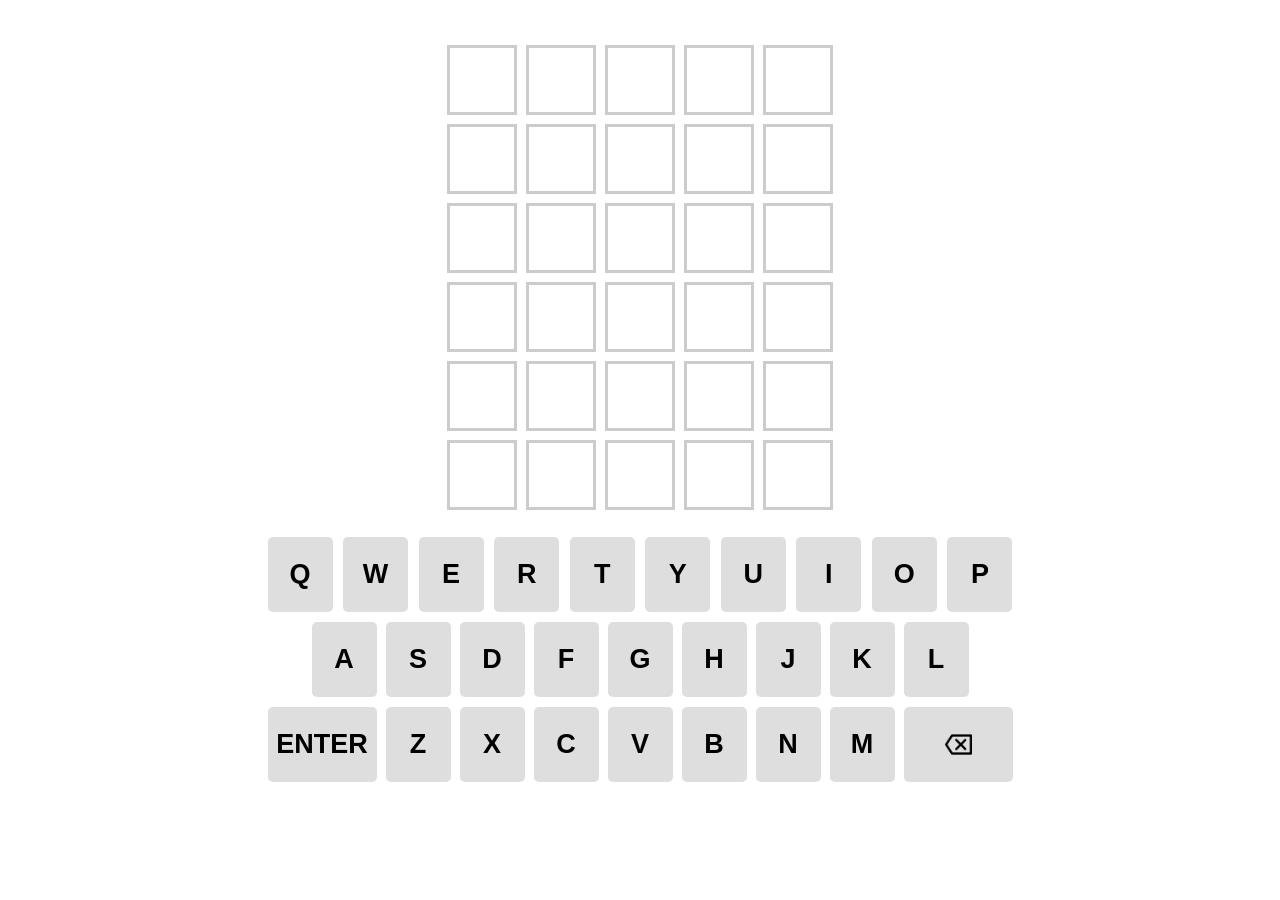
==== commit 80377be1: "Added screen keyboard" ====
--- a/index.html
+++ b/index.html
@@ -1,4 +1,4 @@
-<!DOCclass="cell" type html>
+<!DOCTYPE html>
 <html lang="en">
 <head>
     <meta charset="UTF-8">
@@ -52,6 +52,44 @@
             <input class="cell" type="text" maxlength="1" id="30">
         </div>
     </div>
+    <div class="keyboard">
+        <div class="kb_row">
+            <button class="key" data-key="Q" type="button">Q</button>
+            <button class="key" data-key="W" type="button">W</button>
+            <button class="key" data-key="E" type="button">E</button>
+            <button class="key" data-key="R" type="button">R</button>
+            <button class="key" data-key="T" type="button">T</button>
+            <button class="key" data-key="Y" type="button">Y</button>
+            <button class="key" data-key="U" type="button">U</button>
+            <button class="key" data-key="I" type="button">I</button>
+            <button class="key" data-key="O" type="button">O</button>
+            <button class="key" data-key="P" type="button">P</button>
+        </div>
+        <div class="kb_row">
+            <button class="key" data-key="A" type="button">A</button>
+            <button class="key" data-key="S" type="button">S</button>
+            <button class="key" data-key="D" type="button">D</button>
+            <button class="key" data-key="F" type="button">F</button>
+            <button class="key" data-key="G" type="button">G</button>
+            <button class="key" data-key="H" type="button">H</button>
+            <button class="key" data-key="J" type="button">J</button>
+            <button class="key" data-key="K" type="button">K</button>
+            <button class="key" data-key="L" type="button">L</button>
+        </div>
+        <div class="kb_row">
+            <button class="key" data-key="ENTER" type="button">ENTER</button>
+            <button class="key" data-key="Z" type="button">Z</button>
+            <button class="key" data-key="X" type="button">X</button>
+            <button class="key" data-key="C" type="button">C</button>
+            <button class="key" data-key="V" type="button">V</button>
+            <button class="key" data-key="B" type="button">B</button>
+            <button class="key" data-key="N" type="button">N</button>
+            <button class="key" data-key="M" type="button">M</button>
+            <button class="key" data-key="BACKSPACE" type="button">
+                <img src="backspace.png" alt="backspace">
+            </button>
+        </div>
+    </div>
     <script type="module" src="script.js"></script>
 </body>
 </html>
--- a/style.css
+++ b/style.css
@@ -8,8 +8,11 @@
 }
 body {
     display: flex;
-    justify-content: center;
+    justify-content: space-between;
     align-items: center;
+    flex-direction: column;
+    gap: 2vmin;
+    padding: 5vmin;
     min-height: 800px;
     min-width: 600px;
     height: 100%;
@@ -31,11 +34,11 @@
     margin-bottom: 1vmin;
 }
 .cell {
-    width: 10vmin;
-    height: 10vmin;
+    width: clamp(36px, 10vmin, 70px);
+    height: clamp(36px, 10vmin, 70px);
     margin-right: 1vmin;
     text-align: center;
-    font-size: 5vmin;
+    font-size: clamp(18px, 5vmin, 40px);
     text-transform: uppercase;
     font-family: Arial, Helvetica, sans-serif;
     font-weight: 600;
@@ -45,12 +48,19 @@
     color: inherit;
     pointer-events: none;
 }
+.row .cell:last-of-type {
+    margin-right: 0;
+}
 .cell:focus, .cell:active, .cell:focus-visible {
-    border-color: #8f8f8f;
+    border-color: #ccc;
     outline: none;
 }
 .cell::selection, .cell::-moz-selection {
     background: transparent;
+}
+.cell.full {
+    border-color: #8f8f8f;
+    animation: FillTile 100ms ease-out;
 }
 .cell.wrong {
     background-color: #464646;
@@ -63,12 +73,12 @@
     color: #fff;
 }
 .cell.match {
-    background-color: #e5ff00;
-    border-color: #e5ff00;
+    background-color: #ffd900;
+    border-color: #ffd900;
     color: #fff;
 }
-.cell.full {
-    border-color: #8f8f8f;
+.cell.flip {
+    animation: RotateTile 800ms linear forwards;
 }
 @keyframes RotateTile {
     0% {
@@ -80,4 +90,52 @@
     100% {
         transform: rotateX(0);
     }
+}
+@keyframes FillTile {
+    0% {
+        transform: scale(1.0);
+    }
+    50% {
+        transform: scale(1.1);
+    }
+    100% {
+        transform: scale(1.0);
+    }
+}
+.keyboard {
+    display: flex;
+    flex-wrap: wrap;
+    flex-direction: column;
+}
+.kb_row {
+    display: flex;
+    justify-content: space-between;
+    gap: 1vmin;
+    margin-bottom: clamp(10px, 1vmin, 20px);
+}
+.kb_row:nth-of-type(2) {
+    justify-content: center;
+}
+.key {
+    font-family: Arial, "Helvetica Neue", Helvetica, sans-serif;
+    font-size: clamp(18px, 3vmin, 36px);
+    font-weight: bold;
+    width: clamp(50px, 65px, 80px);
+    height: clamp(60px, 75px, 90px);
+    border-radius: 5px;
+    border: none;
+    background-color: #dedede;
+    cursor: pointer;
+}
+[data-key="ENTER"], [data-key="BACKSPACE"] {
+    min-width: calc(100px + 1vmin);
+}
+[data-key="BACKSPACE"] {
+    display: flex;
+    justify-content: center;
+    align-items: center;
+}
+[data-key="BACKSPACE"] > img {
+    width: clamp(24px, 3vmin, 40px);
+    height: clamp(24px, 3vmin, 40px);
 }
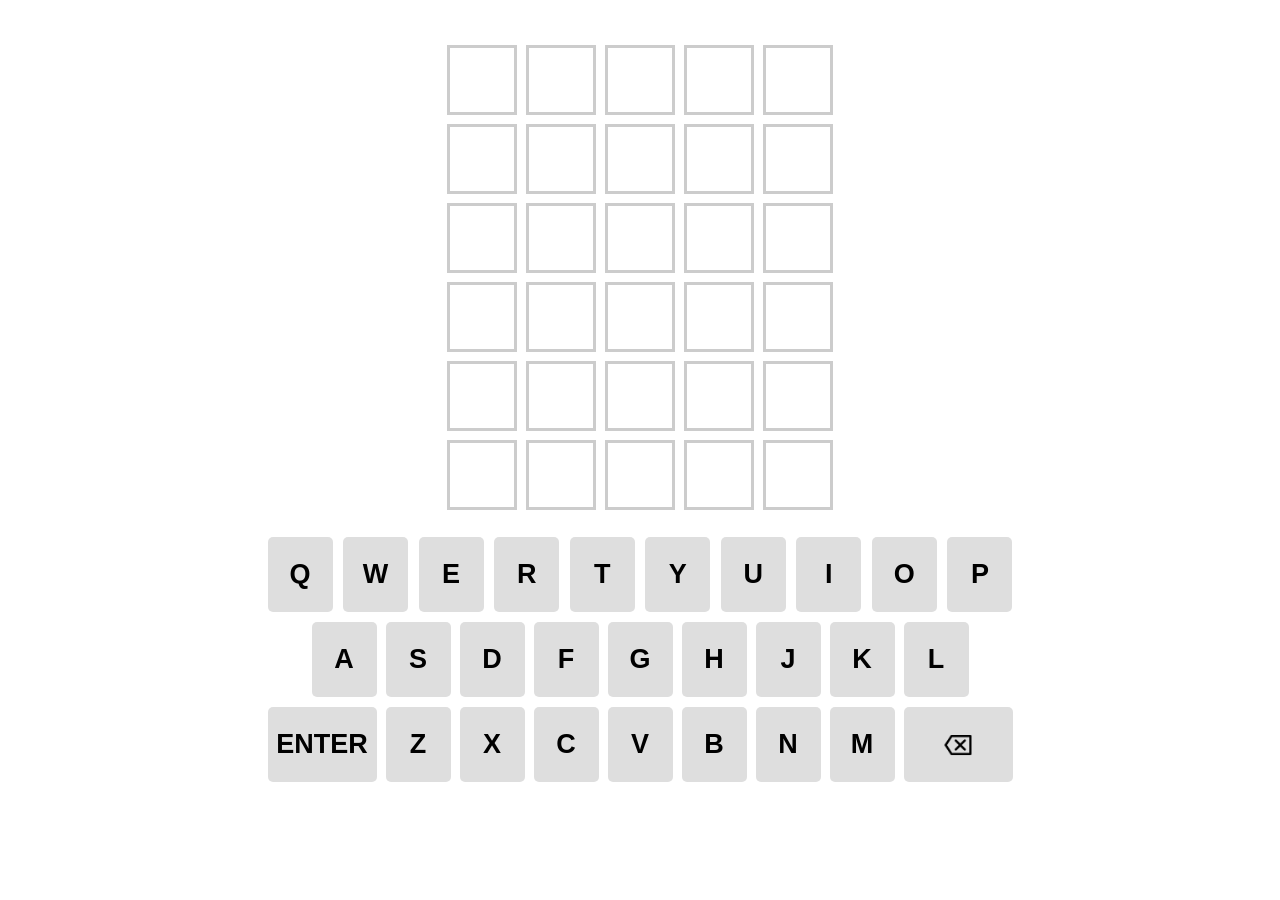
==== commit f1bb620c: "Added full functionality to screen keyboard. Fixed last row being able to erase letters. Fixed Backs" ====
--- a/index.html
+++ b/index.html
@@ -85,9 +85,7 @@
             <button class="key" data-key="B" type="button">B</button>
             <button class="key" data-key="N" type="button">N</button>
             <button class="key" data-key="M" type="button">M</button>
-            <button class="key" data-key="BACKSPACE" type="button">
-                <img src="backspace.png" alt="backspace">
-            </button>
+            <button class="key" data-key="BACKSPACE" type="button"></button>
         </div>
     </div>
     <script type="module" src="script.js"></script>
--- a/style.css
+++ b/style.css
@@ -131,11 +131,20 @@
     min-width: calc(100px + 1vmin);
 }
 [data-key="BACKSPACE"] {
+    position: relative;
     display: flex;
     justify-content: center;
     align-items: center;
 }
-[data-key="BACKSPACE"] > img {
+[data-key="BACKSPACE"]::after {
+    position: absolute;
+    content: "";
+    z-index: 5;
+    background-image: url("backspace.png");
+    background-size: contain;
     width: clamp(24px, 3vmin, 40px);
     height: clamp(24px, 3vmin, 40px);
+    top: 50%;
+    left: 50%;
+    transform: translate(-50%, -50%);
 }
